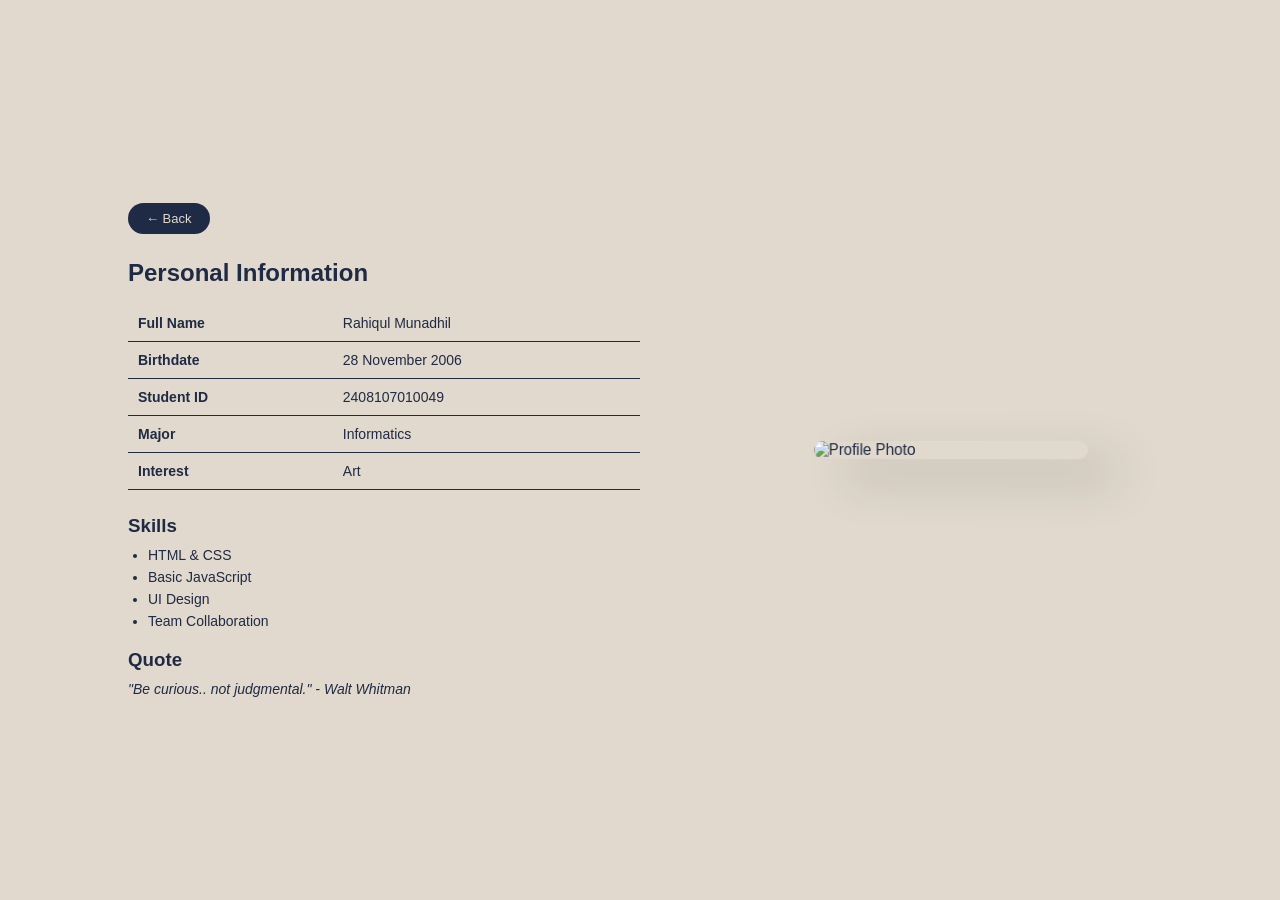
==== profile.html @ 928cf0b1 "Add files via upload" ====
<!doctype html>
<html lang="en">
  <head>
    <meta charset="UTF-8" />
    <title>Profile</title>
    <link rel="stylesheet" href="style.css" />
  </head>
  <body>
    <section class="profile-section">
      <div class="left-content">
        <a href="index.html" class="back-btn">← Back</a>

        <h2>Personal Information</h2>

        <table class="info-table">
          <tr>
            <th>Full Name</th>
            <td>Rahiqul Munadhil</td>
          </tr>
          <tr>
            <th>Birthdate</th>
            <td>28 November 2006</td>
          </tr>
          <tr>
            <th>Student ID</th>
            <td>2408107010049</td>
          </tr>
          <tr>
            <th>Major</th>
            <td>Informatics</td>
          </tr>
          <tr>
            <th>Interest</th>
            <td>Art</td>
          </tr>
        </table>

        <h3>Skills</h3>
        <ul class="skill-list">
          <li>HTML & CSS</li>
          <li>Basic JavaScript</li>
          <li>UI Design</li>
          <li>Team Collaboration</li>
        </ul>

        <h3>Quote</h3>
        <p class="quote">"Be curious.. not judgmental." - Walt Whitman</p>
      </div>

      <div class="right-content">
        <div class="image-container">
          <img src="img/photo2.jpeg" alt="Profile Photo" />
        </div>
      </div>
    </section>
  </body>
</html>
---- style.css ----
/* RESET */
* {
  margin: 0;
  padding: 0;
  box-sizing: border-box;
}

/* GLOBAL */
body {
  margin: 0;
  font-family: "Poppins", sans-serif;
}

/* =========================
   HERO (INDEX PAGE)
========================= */

.hero {
  position: relative; /* add this */
  min-height: 100vh;
  width: 100%;
  background: #1f2a44;
  color: #e1d9cd;

  display: flex;
  align-items: center;
  justify-content: center;
  overflow: hidden; /* add this */
}

.hero::before {
  content: "";
  position: absolute;
  inset: 0;

  background-image: url("https://grainy-gradients.vercel.app/noise.svg");
  opacity: 0.1; /* adjust if needed */

  pointer-events: none;
}

.hero-container {
  width: 85%;
  max-width: 1000px;

  display: flex;
  align-items: center;
  justify-content: space-between;

  position: relative;
  z-index: 1;
}

.left,
.right {
  width: 30%;
}

.left h1,
.right h1 {
  font-size: 60px;
  font-weight: 800;
  letter-spacing: 2px;
}

.small-name {
  font-size: 16px;
  font-weight: 300;
  margin-bottom: 8px;
}

.subtitle {
  margin-top: 12px;
  font-size: 14px;
  font-weight: 300;
  color: #cccccc;
}

.center {
  width: 25%;
  text-align: center;
  position: relative;
}

.center img {
  width: 100%;
  max-width: 280px;
  border-radius: 20px;
  box-shadow: 30px 20px 50px rgba(0, 0, 0, 0.2);
}

/* Floating circle */

.floating-btn {
  position: absolute;
  bottom: -15px;
  left: -15px;
  background: #e1d9cd;
  color: #1f2a44;

  padding: 12px 16px; /* stretch horizontally */
  height: auto; /* remove fixed height */
  width: auto; /* remove fixed width */

  border-radius: 30px; /* rounded rectangle (pill shape) */

  display: flex;
  align-items: center;
  justify-content: center;

  font-size: 18px;
  font-weight: 600;
}

/* About button */

.about-btn {
  display: inline-block;
  margin-top: 20px;
  padding: 10px 24px;
  border-radius: 50px;
  text-decoration: none;
  font-weight: 600;
  font-size: 13px;
  letter-spacing: 1px;

  background: #1f2a44;
  color: #e1d9cd;
  border: 2px solid #e1d9cd;

  transition: all 0.3s ease;
}

.about-btn:hover {
  background: #e1d9cd;
  color: #1f2a44;
}

/* Responsive Hero */

@media (max-width: 900px) {
  .hero-container {
    flex-direction: column;
    text-align: center;
    gap: 30px;
  }

  .left,
  .right,
  .center {
    width: 100%;
  }

  .left h1,
  .right h1 {
    font-size: 38px;
  }

  .floating-btn {
    left: 50%;
    transform: translateX(-50%);
  }
}

/* =========================
   PROFILE PAGE
========================= */

.profile-section {
  min-height: 100vh;
  background: #e1d9cd;
  color: #1f2a44;

  display: flex;
  align-items: center;
  justify-content: space-between;

  padding: 60px 10%;
}

.left-content {
  width: 50%;
}

.right-content {
  width: 40%;
  display: flex;
  justify-content: center;
}

h2 {
  margin-bottom: 18px;
  font-size: 24px;
}

.info-table {
  width: 100%;
  border-collapse: collapse;
  margin-bottom: 25px;
}

.info-table th,
.info-table td {
  padding: 10px;
  border-bottom: 1px solid #1f2a44;
  text-align: left;
  font-size: 14px;
}

.info-table th {
  width: 40%;
  font-weight: 600;
}

.skill-list {
  margin-top: 10px;
  margin-bottom: 20px;
  padding-left: 20px;
  font-size: 14px;
}

.skill-list li {
  margin-bottom: 6px;
}

.quote {
  font-style: italic;
  margin-top: 10px;
  font-size: 14px;
}

/* Tilted Frame Effect */

.image-container {
  perspective: 1000px; /* enables 3D depth */
  width: 280px;
}

.image-container img {
  width: 100%;
  display: block;
  border-radius: 25px;

  transform: rotateY(-12deg); /* pushes left side back */
  transform-origin: center;
  box-shadow: 30px 20px 50px rgba(0, 0, 0, 0.2);
}

/* Back button */

.back-btn {
  display: inline-block;
  margin-bottom: 25px;
  padding: 8px 18px;
  border-radius: 30px;
  text-decoration: none;
  background: #1f2a44;
  color: #e1d9cd;
  font-size: 13px;
  transition: 0.3s;
}

.back-btn:hover {
  background: #e1d9cd;
  color: #1f2a44;
  border: 1px solid #1f2a44;
}

/* Responsive Profile */

@media (max-width: 900px) {
  .profile-section {
    flex-direction: column;
    gap: 40px;
  }

  .left-content,
  .right-content {
    width: 100%;
  }
}
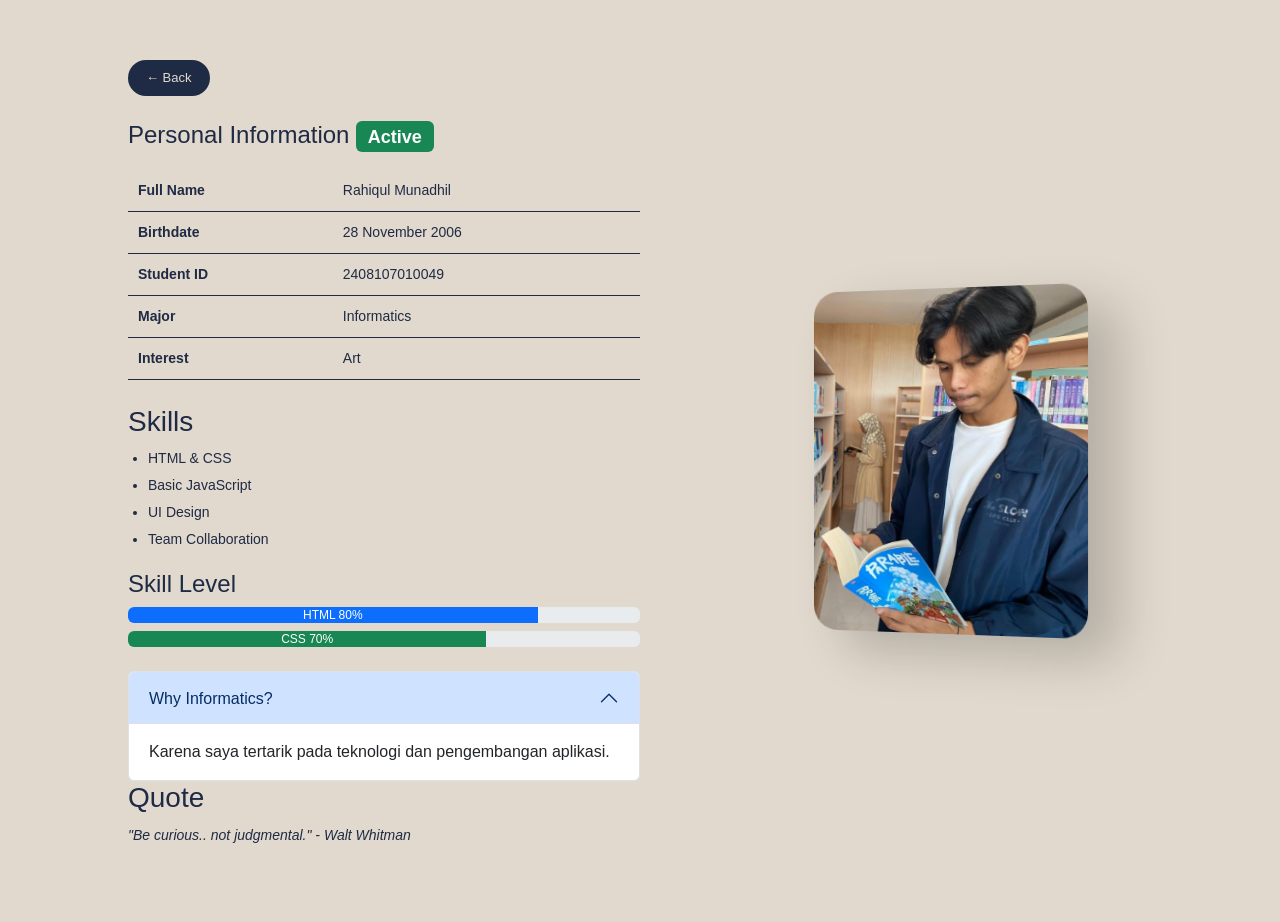
==== commit fefc9e69: "Update profile.html" ====
--- a/profile.html
+++ b/profile.html
@@ -3,14 +3,25 @@
   <head>
     <meta charset="UTF-8" />
     <title>Profile</title>
+
+    <!-- Bootstrap -->
+    <link
+      href="https://cdn.jsdelivr.net/npm/bootstrap@5.3.0/dist/css/bootstrap.min.css"
+      rel="stylesheet"
+    />
+
     <link rel="stylesheet" href="style.css" />
   </head>
+
   <body>
     <section class="profile-section">
       <div class="left-content">
         <a href="index.html" class="back-btn">← Back</a>
 
-        <h2>Personal Information</h2>
+        <h2>
+          Personal Information
+          <span class="badge bg-success">Active</span>
+        </h2>
 
         <table class="info-table">
           <tr>
@@ -43,6 +54,36 @@
           <li>Team Collaboration</li>
         </ul>
 
+        <!-- PROGRESS BAR -->
+        <h4>Skill Level</h4>
+        <div class="progress mb-2">
+          <div class="progress-bar" style="width: 80%">HTML 80%</div>
+        </div>
+
+        <div class="progress mb-2">
+          <div class="progress-bar bg-success" style="width: 70%">CSS 70%</div>
+        </div>
+
+        <!-- ACCORDION -->
+        <div class="accordion mt-4" id="accordionExample">
+          <div class="accordion-item">
+            <h2 class="accordion-header">
+              <button
+                class="accordion-button"
+                data-bs-toggle="collapse"
+                data-bs-target="#collapseOne"
+              >
+                Why Informatics?
+              </button>
+            </h2>
+            <div id="collapseOne" class="accordion-collapse collapse show">
+              <div class="accordion-body">
+                Karena saya tertarik pada teknologi dan pengembangan aplikasi.
+              </div>
+            </div>
+          </div>
+        </div>
+
         <h3>Quote</h3>
         <p class="quote">"Be curious.. not judgmental." - Walt Whitman</p>
       </div>
@@ -53,5 +94,7 @@
         </div>
       </div>
     </section>
+
+    <script src="https://cdn.jsdelivr.net/npm/bootstrap@5.3.0/dist/js/bootstrap.bundle.min.js"></script>
   </body>
 </html>
